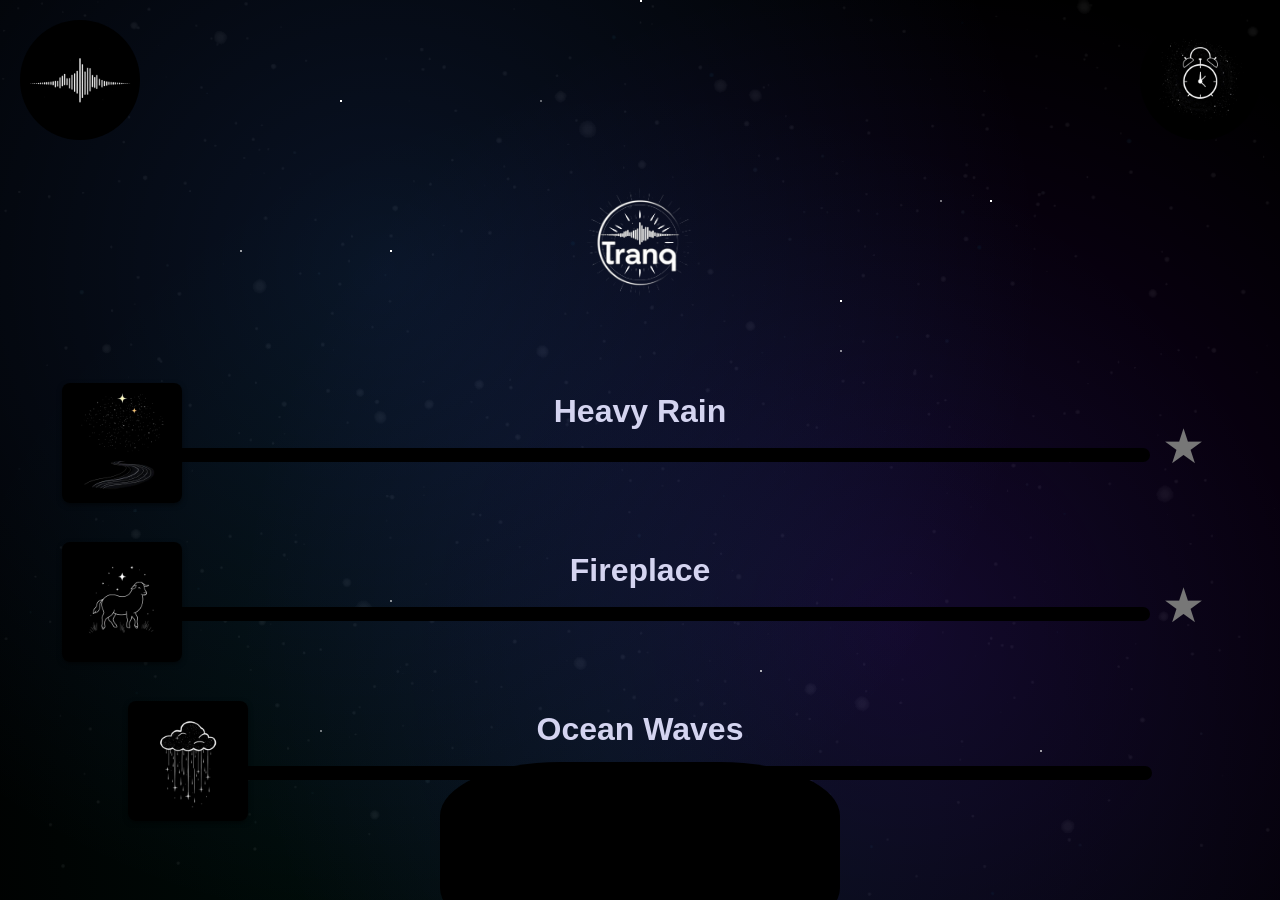
==== index.html @ 865eece3 "Add files via upload" ====
<!DOCTYPE html>
<html lang="en">
<head>
  <meta charset="UTF-8" />
  <title>Tranq</title>
  <link rel="manifest" href="manifest.json" />
  <meta name="theme-color" content="#000000"/>
  <link rel="icon" href="imgs/icon.png" type="image/png" />
  <link rel="stylesheet" href="style.css" />
  <link rel="stylesheet" href="animations.css">

      <!-- Standard Icons -->
    <link rel="icon" type="image/png" sizes="48x48" href="imgs/icon.png">
    <link rel="icon" type="image/png" sizes="72x72" href="imgs/icon.png">
    <link rel="icon" type="image/png" sizes="96x96" href="imgs/icon.png">
    <link rel="icon" type="image/png" sizes="128x128" href="imgs/icon.png">
    <link rel="icon" type="image/png" sizes="144x144" href="imgs/icon.png">
    <link rel="icon" type="image/png" sizes="152x152" href="imgs/icon.png">
    <link rel="icon" type="image/png" sizes="192x192" href="imgs/icon.png">
    <link rel="icon" type="image/png" sizes="384x384" href="imgs/icon.png">
    <link rel="icon" type="image/png" sizes="512x512" href="imgs/icon.png">

    <!-- Apple Touch Icons -->
    <link rel="apple-touch-icon" sizes="120x120" href="imgs/icon.png">
    <link rel="apple-touch-icon" sizes="152x152" href="imgs/icon.png">
    <link rel="apple-touch-icon" sizes="180x180" href="imgs/icon.png">
    <link rel="apple-touch-icon" sizes="192x192" href="imgs/icon.png">

    <!-- Windows Tiles -->
    <meta name="msapplication-TileColor" content="#000000">
    <meta name="msapplication-TileImage" content="imgs/icon.png">

<style>


</style>

</head>
<body>

<div class="stars"></div>


<a href="#" class="corner-icon left-corner" data-overlay="overlay-left">
  <img src="imgs/wave.jpg" alt="Left Icon">
</a>

<a href="#" class="corner-icon right-corner" id="show-backdrop">
  <img src="imgs/alarm.jpg" alt="Right Icon">
</a>



<!-- Overlays -->
<div id="overlay-left" class="overlay">
   <canvas id="visualizer"></canvas>
</div>
<div id="overlay-right" class="overlay">
</div>

  <div id="backdrop">
    <div id="backdrop-box">
       <div class="alarm-container">
    <input id="alarm-time" class="alarm-input" type="time" step="1">
    <button id="alarm-setBtn" class="alarm-button">Set Time</button>
    <button id="alarm-cancelBtn" class="alarm-button" disabled>Cancel</button>
    <div id="alarm-status" class="alarm-status">No Time set.</div>
  </div>
      <button id="dismiss-btn">Close</button> 
    </div>
  </div>



  <main>

  <a style="text-align: center; padding: .4rem; margin-top: 0vh; margin-bottom: -2vh;" href="index.html">
          <img class="logo" style="height: 12vh; margin-top: 6vh;" src="imgs/logo5.png" alt="">
        </a>

<div class="soundControl" id="sound1">
  <div class="soundLabel">Heavy Rain</div>
  <audio class="audioPlayer" data-index="1" src="rain.mp3" autoplay loop></audio>

  <div style="display: flex; align-items: center;">
    <div style="flex: 1;">
      <input
        type="range"
        class="volumeControl"
        data-index="1"
        min="0" max="1" step="0.01" value="0"
        style="width: 85vw; --thumb-img: url('imgs/babbling.brook.jpg');"
        aria-label="Volume control for Rain sound"
      >
    </div>
    <div style="margin-left: 14px; margin-top: -2.5rem;">
      <button class="favorite-btn">★</button>
    </div>
  </div>
</div>


    <div class="soundControl"id="sound2">
      <div class="soundLabel">Fireplace</div>

      <audio class="audioPlayer" data-index="2" src="sounds/Fireplace.mp3" autoplay loop></audio>
            <div style="display: flex; align-items: center;">
          <div style="flex: 1;">
      <input 
        type="range"
        class="volumeControl"
        data-index="2"
        min="0" max="1" step="0.01" value="0"
        style="width: 85vw; --thumb-img: url('imgs/farm.night.jpeg');"
        aria-label="Volume control for Birds sound"
      >
      </div>
      <div style="margin-left: 14px; margin-top: -2.5rem;">
      <button class="favorite-btn">★</button></div>
      </div>
    </div>

    <div class="soundControl" id="sound3">
      <div class="soundLabel">Ocean Waves</div>
      <audio class="audioPlayer" data-index="3" src="sounds/Ocean waves.mp3" autoplay loop></audio>
      <input 
        type="range"
        class="volumeControl"
        data-index="3"
        min="0" max="1" step="0.01" value="0"
        style="--thumb-img: url('imgs/heavy.rain.jpeg');"
        aria-label="Volume control for Minke Whale sound"
      >
        <button class="favorite-btn">★</button>
    </div>



    <div class="soundControl" id="sound4">
      <div class="soundLabel">Blizzard</div>
      <audio class="audioPlayer" data-index="4" src="sounds/blizzard.mp3" autoplay loop></audio>
      <input 
        type="range"
        class="volumeControl"
        data-index="4"
        min="0" max="1" step="0.01" value="0"
        style="--thumb-img: url('imgs/mountain.stream.jpeg');"
        aria-label="Volume control for Rain sound"
      >
      <button class="favorite-btn">★</button>
    </div>

    <div class="soundControl" id="sound5">
      <div class="soundLabel">Nightime</div>
      <audio class="audioPlayer" data-index="5" src="sounds/Nightime.mp3" autoplay loop></audio>
      <input 
        type="range"
        class="volumeControl"
        data-index="5"
        min="0" max="1" step="0.01" value="0"
        style="--thumb-img: url('imgs/icon.png');"
        aria-label="Volume control for Birds sound"
      >
      <button class="favorite-btn">★</button>
    </div>

    <div class="soundControl" id="sound6">
      <div class="soundLabel">Continuous Thunder</div>
      <audio class="audioPlayer" data-index="6" src="sounds/Perfect thunder storm.mp3" autoplay loop></audio>
      <input 
        type="range"
        class="volumeControl"
        data-index="6"
        min="0" max="1" step="0.01" value="0"
        style="--thumb-img: url('imgs/icon.png');"
        aria-label="Volume control for Minke Whale sound"
      >
      <button class="favorite-btn">★</button>
    </div>

        <div class="soundControl" id="sound7">
      <div class="soundLabel">Light rain and crickets</div>
      <audio class="audioPlayer" data-index="7" src="sounds/Light rain and crickets.mp3" autoplay loop></audio>
      <input 
        type="range"
        class="volumeControl"
        data-index="7"
        min="0" max="1" step="0.01" value="0"
        style="--thumb-img: url('imgs/icon.png');"
        aria-label="Volume control for Rain sound"
      >
      <button class="favorite-btn">★</button>
    </div>

    <div class="soundControl" id="sound8">
      <div class="soundLabel">Rainforest Ambience</div>
      <audio class="audioPlayer" data-index="8" src="sounds/Rainforest ambience.mp3" autoplay loop></audio>
      <input 
        type="range"
        class="volumeControl"
        data-index="8"
        min="0" max="1" step="0.01" value="0"
        style="--thumb-img: url('imgs/icon.png');"
        aria-label="Volume control for Birds sound"
      >
      <button class="favorite-btn">★</button>
    </div>

    <div class="soundControl" id="sound9">
      <div class="soundLabel">Slow Breathing</div>
      <audio class="audioPlayer" data-index="9" src="sounds/Slow breathing.mp3" autoplay loop></audio>
      <input 
        type="range"
        class="volumeControl"
        data-index="9"
        min="0" max="1" step="0.01" value="0"
        style="--thumb-img: url('imgs/icon.png');"
        aria-label="Volume control for Minke Whale sound"
      >
      <button class="favorite-btn">★</button>
    </div>

        <div class="soundControl" id="sound10">
      <div class="soundLabel">Slow Heartbeat</div>
      <audio class="audioPlayer" data-index="10" src="rain.mp3" autoplay loop></audio>
      <input 
        type="range"
        class="volumeControl"
        data-index="10"
        min="0" max="1" step="0.01" value="0"
        style="--thumb-img: url('imgs/icon.png');"
        aria-label="Volume control for Rain sound"
      >
      <button class="favorite-btn">★</button>
    </div>

    <div class="soundControl" id="sound11">
      <div class="soundLabel">Cat Purring</div>
      <audio class="audioPlayer" data-index="11" src="birds.mp3" autoplay loop></audio>
      <input 
        type="range"
        class="volumeControl"
        data-index="11"
        min="0" max="1" step="0.01" value="0"
        style="--thumb-img: url('imgs/icon.png');"
        aria-label="Volume control for Birds sound"
      >
      <button class="favorite-btn">★</button>
    </div>

    <div class="soundControl" id="sound12">
      <div class="soundLabel">Hot Summer Day in the Country</div>
      <audio class="audioPlayer" data-index="12" src="minkewhale.mp3" autoplay loop></audio>
      <input 
        type="range"
        class="volumeControl"
        data-index="12"
        min="0" max="1" step="0.01" value="0"
        style="--thumb-img: url('imgs/icon.png');"
        aria-label="Volume control for Minke Whale sound"
      >
      <button class="favorite-btn">★</button>
    </div>

        <div class="soundControl" id="sound13">
      <div class="soundLabel">Lightning(synth)</div>
      <audio class="audioPlayer" data-index="13" src="rain.mp3" autoplay loop></audio>
      <input 
        type="range"
        class="volumeControl"
        data-index="13"
        min="0" max="1" step="0.01" value="0"
        style="--thumb-img: url('imgs/icon.png');"
        aria-label="Volume control for Rain sound"
      >
      <button class="favorite-btn">★</button>
    </div>

    <div class="soundControl" id="sound14">
      <div class="soundLabel">Lunescape</div>
      <audio class="audioPlayer" data-index="14" src="birds.mp3" autoplay loop></audio>
      <input 
        type="range"
        class="volumeControl"
        data-index="14"
        min="0" max="1" step="0.01" value="0"
        style="--thumb-img: url('imgs/icon.png');"
        aria-label="Volume control for Birds sound"
      >
      <button class="favorite-btn">★</button>
    </div>

    <div class="soundControl" id="sound15">
      <div class="soundLabel">Mountain Stream (on rampage)</div>
      <audio class="audioPlayer" data-index="15" src="minkewhale.mp3" autoplay loop></audio>
      <input 
        type="range"
        class="volumeControl"
        data-index="15"
        min="0" max="1" step="0.01" value="0"
        style="--thumb-img: url('imgs/icon.png');"
        aria-label="Volume control for Minke Whale sound"
      >
      <button class="favorite-btn">★</button>
    </div>


    <!--         Rename (30 total)           -->


    
    <div class="soundControl" id="sound16">
      <div class="soundLabel">Babbling Brook</div>
      <audio class="audioPlayer" data-index="1" src="rain.mp3" autoplay loop></audio>
      <input 
        type="range"
        class="volumeControl"
        data-index="1"
        min="0" max="1" step="0.01" value="0"
        style="--thumb-img: url('imgs/heavy.rain.jpeg');"
        aria-label="Volume control for Rain sound"
      >
      <button class="favorite-btn">★</button>
    </div>

    <div class="soundControl" id="sound17">
      <div class="soundLabel">Birds in City Park</div>
      <audio class="audioPlayer" data-index="2" src="birds.mp3" autoplay loop></audio>
      <input 
        type="range"
        class="volumeControl"
        data-index="2"
        min="0" max="1" step="0.01" value="0"
        style="--thumb-img: url('imgs/icon.png');"
        aria-label="Volume control for Birds sound"
      >
      <button class="favorite-btn">★</button>
    </div>

    <div class="soundControl" id="sound18">
      <div class="soundLabel">Blackbird and Sparrow</div>
      <audio class="audioPlayer" data-index="3" src="minkewhale.mp3" autoplay loop></audio>
      <input 
        type="range"
        class="volumeControl"
        data-index="3"
        min="0" max="1" step="0.01" value="0"
        style="--thumb-img: url('imgs/icon.png');"
        aria-label="Volume control for Minke Whale sound"
      >
      <button class="favorite-btn">★</button>
    </div>



    <div class="soundControl" id="sound19">
      <div class="soundLabel">Blizzard</div>
      <audio class="audioPlayer" data-index="4" src="rain.mp3" autoplay loop></audio>
      <input 
        type="range"
        class="volumeControl"
        data-index="4"
        min="0" max="1" step="0.01" value="0"
        style="--thumb-img: url('imgs/icon.png');"
        aria-label="Volume control for Rain sound"
      >
      <button class="favorite-btn">★</button>
    </div>

    <div class="soundControl" id="sound20">
      <div class="soundLabel">Children in the Rain</div>
      <audio class="audioPlayer" data-index="5" src="birds.mp3" autoplay loop></audio>
      <input 
        type="range"
        class="volumeControl"
        data-index="5"
        min="0" max="1" step="0.01" value="0"
        style="--thumb-img: url('imgs/icon.png');"
        aria-label="Volume control for Birds sound"
      >
      <button class="favorite-btn">★</button>
    </div>

    <div class="soundControl" id="sound21">
      <div class="soundLabel">Continuous Thunder</div>
      <audio class="audioPlayer" data-index="6" src="minkewhale.mp3" autoplay loop></audio>
      <input 
        type="range"
        class="volumeControl"
        data-index="6"
        min="0" max="1" step="0.01" value="0"
        style="--thumb-img: url('imgs/icon.png');"
        aria-label="Volume control for Minke Whale sound"
      >
      <button class="favorite-btn">★</button>
    </div>

        <div class="soundControl" id="sound22">
      <div class="soundLabel">Cougar</div>
      <audio class="audioPlayer" data-index="7" src="rain.mp3" autoplay loop></audio>
      <input 
        type="range"
        class="volumeControl"
        data-index="7"
        min="0" max="1" step="0.01" value="0"
        style="--thumb-img: url('imgs/icon.png');"
        aria-label="Volume control for Rain sound"
      >
      <button class="favorite-btn">★</button>
    </div>

    <div class="soundControl" id="sound23">
      <div class="soundLabel">Cricket</div>
      <audio class="audioPlayer" data-index="8" src="birds.mp3" autoplay loop></audio>
      <input 
        type="range"
        class="volumeControl"
        data-index="8"
        min="0" max="1" step="0.01" value="0"
        style="--thumb-img: url('imgs/icon.png');"
        aria-label="Volume control for Birds sound"
      >
      <button class="favorite-btn">★</button>
    </div>

    <div class="soundControl" id="sound24">
      <div class="soundLabel">Earthquake</div>
      <audio class="audioPlayer" data-index="9" src="minkewhale.mp3" autoplay loop></audio>
      <input 
        type="range"
        class="volumeControl"
        data-index="9"
        min="0" max="1" step="0.01" value="0"
        style="--thumb-img: url('imgs/icon.png');"
        aria-label="Volume control for Minke Whale sound"
      >
      <button class="favorite-btn">★</button>
    </div>

        <div class="soundControl" id="sound25">
      <div class="soundLabel">GUlls</div>
      <audio class="audioPlayer" data-index="10" src="rain.mp3" autoplay loop></audio>
      <input 
        type="range"
        class="volumeControl"
        data-index="10"
        min="0" max="1" step="0.01" value="0"
        style="--thumb-img: url('imgs/icon.png');"
        aria-label="Volume control for Rain sound"
      >
      <button class="favorite-btn">★</button>
    </div>

    <div class="soundControl" id="sound26">
      <div class="soundLabel">Heavy Rain(into flood)</div>
      <audio class="audioPlayer" data-index="11" src="birds.mp3" autoplay loop></audio>
      <input 
        type="range"
        class="volumeControl"
        data-index="11"
        min="0" max="1" step="0.01" value="0"
        style="--thumb-img: url('imgs/icon.png');"
        aria-label="Volume control for Birds sound"
      >
      <button class="favorite-btn">★</button>
    </div>

    <div class="soundControl" id="sound27">
      <div class="soundLabel">Hot Summer Day in the Country</div>
      <audio class="audioPlayer" data-index="12" src="minkewhale.mp3" autoplay loop></audio>
      <input 
        type="range"
        class="volumeControl"
        data-index="12"
        min="0" max="1" step="0.01" value="0"
        style="--thumb-img: url('imgs/icon.png');"
        aria-label="Volume control for Minke Whale sound"
      >
      <button class="favorite-btn">★</button>
    </div>

        <div class="soundControl" id="sound28">
      <div class="soundLabel">Lightning(synth)</div>
      <audio class="audioPlayer" data-index="13" src="rain.mp3" autoplay loop></audio>
      <input 
        type="range"
        class="volumeControl"
        data-index="13"
        min="0" max="1" step="0.01" value="0"
        style="--thumb-img: url('imgs/icon.png');"
        aria-label="Volume control for Rain sound"
      >
      <button class="favorite-btn">★</button>
    </div>

    <div class="soundControl" id="sound29">
      <div class="soundLabel">Lunescape</div>
      <audio class="audioPlayer" data-index="14" src="birds.mp3" autoplay loop></audio>
      <input 
        type="range"
        class="volumeControl"
        data-index="14"
        min="0" max="1" step="0.01" value="0"
        style="--thumb-img: url('imgs/icon.png');"
        aria-label="Volume control for Birds sound"
      >
      <button class="favorite-btn">★</button>
    </div>

    <div class="soundControl" id="sound30">
      <div class="soundLabel">Mountain Stream (on rampage)</div>
      <audio class="audioPlayer" data-index="15" src="minkewhale.mp3" autoplay loop></audio>
      <input 
        type="range"
        class="volumeControl"
        data-index="15"
        min="0" max="1" step="0.01" value="0"
        style="--thumb-img: url('imgs/icon.png');"
        aria-label="Volume control for Minke Whale sound"
      >
      <button class="favorite-btn">★</button>
    </div>


  </main>

    <!--
   <div style="border: none;">
      <img style=" height: 70vh; position: fixed; z-index:4; width: 100vw; top: 30%; opacity: 100%;" src="imgs/bg.png" alt="">
    </div> 
    -->

  <footer> 
</footer>


<div class="circle" id="circle">


<div style=" width: 100%; margin-top: 20vh; height: 100%;">
<!--
            <iframe style="padding: 0; margin: 0; width: 100vw; height: 100%;" src="profile.html" frameborder="0"></iframe>
            -->
  <div class="profile-card">
  <a href="pricing.html">
    <img src="imgs/users.png" alt="Profile Picture" class="profile-img">
  </a>
    <div class="name">John Doe</div>
    <div class="job-title">Frontend Developer</div>
    <div style="font-size: 3rem;" class="bio">
      Passionate about creating interactive applications and experiences on the web. Loves coffee and clean code.
 
  </div>

</div>

</div>

<script src="scripts.js"></script>

</body>
</html>
---- style.css ----
html {
    background-image: url();
    background-position: center;
    background-repeat: no-repeat; 
    background-size: cover;
    background-color: #000000;
  }


* {
      box-sizing: border-box;
    }

    body {
      margin: 0;
      font-family: 'Segoe UI', Tahoma, sans-serif;
      background: #0000008e;
      color: #eee;
      background-image: url('imgs/b.png');
      background-repeat: no-repeat;
      background-position: center calc(100% + 1040px); /* tweak px/rem */
      background-size: cover;
      display: flex;
      flex-direction: column;
      height: 100vh;
      overflow: hidden;
    }

      .corner-icon {
  position: fixed
  top: 20px;
  z-index: 1000;
  width: 120px;
  height: 120px;
  cursor: pointer;

  opacity: 0;
  transform: scale(0.6) translateY(-20px);
  animation: popIn 0.8s ease-out forwards;
  animation-delay: 1.5s; /* ⏳ wait before appearing */
}

.corner-icon img {
  width: 100%;
  height: 100%;
  object-fit: contain;
  border-radius: 50%;
  transition: transform 0.2s ease;
}

.corner-icon:hover img {
  transform: scale(1.1);
}

.left-corner {
  left: 20px;
}

.right-corner {
  right: 20px;
}


  .corner-icon {
  position: fixed;
  top: 20px;
  z-index: 1000;
  width: 120px;
  height: 120px;
  cursor: pointer;
}
.corner-icon img {
  width: 100%;
  height: 100%;
  object-fit: contain;
  border-radius: 50%;
  transition: transform 0.2s ease;
}
.corner-icon:hover img {
  transform: scale(1.1);
}
.left-corner { left: 20px; }
.right-corner { right: 20px; }

/* Overlay styles */
.overlay {
  position: fixed;
  top: 0; left: 0;
  width: 100vw; height: 100vh;
  background: rgba(0,0,0,0.85);
  display: none;
  z-index: 2000;
  cursor: pointer;
}
.overlay.active {
  display: block;
  animation: fadeIn 0.4s ease;
}

@keyframes fadeIn {
  from { opacity: 0; }
  to   { opacity: 1; }
}



#backdrop {
      position: fixed;
      inset: 0; /* shorthand for top/right/bottom/left: 0 */
      width: 100vw;
      height: 100vh;
      background: rgba(0,0,0,0.8);
      color: white;
      display: none; /* hidden by default */
      justify-content: center;
      align-items: center;
      z-index: 1000;
    }

    #backdrop-box {
      background: #22222200;
      padding: 20px;
      border-radius: 8px;
      text-align: center;
      max-width: 400px;
    }

    #dismiss-btn {
      margin-top: 20px;
      padding: 10px 20px;
      background: rgb(14, 14, 14);
      border: none;
      color: white;
      font-size: 3rem;
      padding: 30px 50px;
      border-radius: 5px;
      cursor: pointer;
    }


        .alarm-container {
      font-family: sans-serif;
      display: flex;
      flex-direction: column;
      align-items: center;
      justify-content: center;
      height: 40vh;
      margin: 0;
      color: #eee;
      background-color: #00000000;
      text-align: center;
    }
    .alarm-input,
    .alarm-button {
      padding: 20px 30px;
      margin: 10px;
      font-size: 2rem;
      border: none;
      border-radius: 8px;
    }
    .alarm-input {
      background-color: #00000000;
      color: #eee;
    }
    .alarm-button {
      cursor: pointer;
    }
    .alarm-status {
      margin-top: 20px;
      font-size: 2rem;
    }



.close-btn {
  position: absolute;
  top: 75vh;
  left: 50%;
  transform: translateX(-50%);  /* centers the bar horizontally */
  
  background: #f44336;          /* red bar */
  color: white;
  border: none;
  border-radius: 8px;
  padding: 1rem 3rem;
  font-size: 1.2rem;
  font-weight: bold;
  cursor: pointer;
  text-align: center;

  box-shadow: 0 4px 8px rgba(0,0,0,0.2);
  transition: background 0.2s ease, transform 0.2s ease;
}

.close-btn:hover {
  background: #d32f2f;          /* darker red */
  transform: translateX(-50%) scale(1.05); /* subtle grow on hover */
}
.close-btn {
  position: absolute;
  top: 75vh;
  left: 50%;
  transform: translateX(-50%);  /* centers the bar horizontally */
  
  background: #f44336;          /* red bar */
  color: white;
  border: none;
  border-radius: 8px;
  padding: 1rem 3rem;
  font-size: 1.2rem;
  font-weight: bold;
  cursor: pointer;
  text-align: center;

  box-shadow: 0 4px 8px rgba(0,0,0,0.2);
  transition: background 0.2s ease, transform 0.2s ease;
}

.close-btn:hover {
  background: #d32f2f;          /* darker red */
  transform: translateX(-50%) scale(1.05); /* subtle grow on hover */
}

    .header {
        font-size: 4rem;
        background-color: #00000000;
    }

    header, footer {
      background: #000000;
      color: #363636;
      text-align: center;
      padding: 0rem;
      font-weight: 600;
      font-size: 1.2rem;
      z-index: 0;
    }

    footer {
      font-size: 0.9rem;
      color: #6c6c7d;
    }


    .circle {
      position: fixed;
      bottom: -42px;
      left: 50%;
      transform: translateX(-50%);
      width: 400px;
      height: 180px;
      background-color: #000000;
      border-radius: 30%;
      transition: all 0.4s ease;
      z-index: 10;
      cursor: pointer;
    }

    .circle.expanded {
      width: 100%;
      height: 100%;
      border-radius: 20px 20px 0 0;
      bottom: 0;
      left: 0;
      text-align: center;
      transform: none;
    }

 .profile-img {
      width: 220px;
      height: 220px;
      border-radius: 50%;
      object-fit: cover;
      border: 4px solid #474747;
      margin-bottom: 20px;
    }

     #visualizer {
    position: absolute;
    filter: grayscale(100%);
    top: 30%;
    z-index: 9999;
    left: 50%;
    width: 100%;   /* adjust size */
    height: 700px;
    transform: translate(-50%, -50%);
    pointer-events: none;   /* optional: don’t block clicks */
  }

    

    main {
      flex: 1;
      overflow-y: auto;
      padding: 8rem;
      display: flex;
      flex-direction: column;
      gap: 2rem;
      width: 100%;
      margin: 0;
      margin-bottom: 8vh;
 
    }

    .soundControl {
      display: flex;
      flex-direction: column;
      align-items: center;
      width: 100%;
      margin-bottom: -2vh;
      z-index: 9;
    }

    .soundLabel {
      font-size: 2rem;
      font-weight: bold;
      margin: 8vh;
      color: #d4d4f0;
      margin-bottom: 1rem;
    }

    

    .volumeControl {
      -webkit-appearance: none;
      width: 100%;
      height: 14px;
      background: #000000;
      border-radius: 10px;
      cursor: pointer;
      outline: none;
    }

    .volumeControl:hover {
      background: #ebebeb;
            box-shadow: 0 2px 5px rgba(0, 0, 0, 0);

    }

    .volumeControl::-webkit-slider-thumb {
      -webkit-appearance: none;
      width: clamp(80px, 20vw, 120px);
      height: clamp(80px, 20vw, 120px);
      background: var(--thumb-img) no-repeat center center;
      background-size: contain;
      z-index: 5000;
      border: none;
      border-radius: 8px;
      margin-top: calc(-1 * (clamp(40px, 10vw, 60px) / 2) + 7px);
      cursor: pointer;
      box-shadow: 0 2px 5px rgba(0, 0, 0, 0.5);
      transition: transform 0.15s ease;
    }

    .volumeControl::-webkit-slider-thumb:hover {
      transform: scale(1.15);
            box-shadow: 0 0px 5px rgba(0, 0, 0, 0);

    }

    .volumeControl::-moz-range-thumb {
      width: clamp(80px, 20vw, 120px);
      height: clamp(80px, 20vw, 120px);
      background: var(--thumb-img) no-repeat center center;
      background-size: contain;
      border: none;
      border-radius: 50%;
      z-index: 5000;
      cursor: pointer;
      box-shadow: 0 2px 5px rgba(0, 0, 0, 0.5);
      transition: transform 0.15s ease;
    }

    .volumeControl::-moz-range-thumb:hover {
      transform: scale(1.15);
            box-shadow: 0 2px 5px rgba(0, 0, 0, 0);

    }


     .soundControl {
  position: relative;
}

/* Star button */
.favorite-btn {
  position: relative;
  top: 10px;
  right: 10px;
  font-size: 3rem;
  background: none;
  border: none;
  cursor: pointer;
  color: #777; /* default gray */
  transition: color 0.3s ease, transform 0.2s ease;
}

.favorite-btn:hover {
  transform: scale(1.2);
}

.favorite-btn.favorited {
  color: gold;
  text-shadow: 0 0 6px rgba(255, 215, 0, 0.7);
}


    /* Scrollbar (optional) */
    main::-webkit-scrollbar {
      width: 8px;
    }
    main::-webkit-scrollbar-thumb {
      background-color: #ffffff;
      border-radius: 4px;
    }
    main::-webkit-scrollbar-track {
      background: #1e1e2f;
    }
---- animations.css ----
html {
  height: 100%;
  background: url("imgs/stars.png") repeat;
  background-size: cover;
  background-color: #000;
  z-index: 0;
  animation: starScroll 120s linear infinite; /* drifting stars */
  overflow: hidden;
  position: relative;
}

/* floating ambience haze */
html::before {
  content: "";
  position: fixed;
  inset: 0;
  background: radial-gradient(circle at 30% 30%, rgba(64, 128, 255, 0.15), transparent 60%),
              radial-gradient(circle at 70% 70%, rgba(128, 0, 255, 0.15), transparent 60%),
              radial-gradient(circle at 50% 90%, rgba(0, 200, 150, 0.1), transparent 70%);
  animation: ambience 40s ease-in-out infinite alternate;
  z-index: 0;
  pointer-events: none;
}

/* scattered twinkling stars */
html::after {
  content: "";
  position: fixed;
  top: 50%;
  left: 50%;
  width: 2px;
  height: 2px;
  background: white;
  border-radius: 50%;
  box-shadow: 
    -400px -200px rgba(255,255,255,0.8),
     300px -250px rgba(255,255,255,0.6),
    -250px  150px rgba(255,255,255,0.7),
     120px  220px rgba(255,255,255,0.9),
    -100px -350px rgba(255,255,255,0.5),
     400px  300px rgba(255,255,255,0.8),
    -320px  280px rgba(255,255,255,0.6),
     200px -100px rgba(255,255,255,0.7);
  animation: twinkle 6s ease-in-out infinite alternate;
  z-index: 1;
  pointer-events: none;
}

@keyframes starScroll {
  from { background-position: 0 0; }
  to   { background-position: -8000px 4000px; }
}

@keyframes ambience {
  0%   { transform: scale(1) translate(0,0); filter: hue-rotate(0deg); }
  50%  { transform: scale(1.2) translate(10px, -20px); filter: hue-rotate(40deg); }
  100% { transform: scale(1) translate(-10px, 20px); filter: hue-rotate(-20deg); }
}

@keyframes twinkle {
  0%   { opacity: 0.4; transform: scale(1); }
  50%  { opacity: 1;   transform: scale(1.3); }
  100% { opacity: 0.6; transform: scale(1); }
}



/* --- Logo: slow dreamy rise */
.logo {
  opacity: 0;
  transform: translateY(40px);
  animation: slideUp 2.4s ease-in-out forwards;
}

@keyframes slideUp {
  0% {
    opacity: 0;
    transform: translateY(40px);
    filter: blur(8px);
  }
  60% {
    opacity: 0.6;
    transform: translateY(12px);
    filter: blur(3px);
  }
  100% {
    opacity: 1;
    transform: translateY(0);
    filter: blur(0);
  }
}

/* --- Sound Control: gentle fade from above */
.soundControl {
  opacity: 0;
  transform: translateY(-40px);
  animation: fadeDown 2.8s ease-in-out forwards;
  animation-delay: 1s; /* staggered, arrives later */
}

@keyframes fadeDown {
  0% {
    opacity: 0;
    transform: translateY(-40px);
    filter: blur(8px);
  }
  60% {
    opacity: 0.6;
    transform: translateY(-12px);
    filter: blur(3px);
  }
  100% {
    opacity: 1;
    transform: translateY(0);
    filter: blur(0);
  }
}


.circle {
  position: fixed;
  bottom: -42px;
  left: 50%;
  transform: translateX(-50%);
  width: 400px;
  height: 180px;
  background-color: #000000;
  border-radius: 30%;
  transition: all 0.4s ease;
  z-index: 10;
  cursor: pointer;
}

/* Expanded state */
.circle.expanded {
  width: 100%;
  height: 100%;
  border-radius: 20px 20px 0 0;
  bottom: 0;
  left: 0;
  text-align: center;
  transform: none;
}

/* Glow effect */
.circle.glow {
  animation: glowPulse 3s ease-out 2s; /* duration 1s, delay 2s */
}

@keyframes glowPulse {
  0% {
    box-shadow: 0 0 0px rgba(0, 200, 255, 0);
  }
  40% {
    box-shadow: 0 0 30px rgba(255, 255, 255, 0.8);
  }
  100% {
    box-shadow: 0 0 0px rgba(0, 200, 255, 0);
  }
}


@keyframes popIn {
  0% {
    opacity: 0;
    transform: scale(0.6) translateY(-20px);
    filter: blur(6px);
  }
  60% {
    opacity: 1;
    transform: scale(1.05) translateY(0);
    filter: blur(2px);
  }
  100% {
    opacity: 1;
    transform: scale(1);
    filter: blur(0);
  }
}



.stars {
  width: 2px;
  height: 2px;
  background: white;
  position: absolute;
  top: 0;
  left: 50%;
  box-shadow: 
    -100px -200px white,
    200px 300px white,
    -300px 100px white,
    400px -100px white,
    -250px 250px white,
    150px -350px white,
    -400px -150px white,
    350px 200px white;
  animation: twinkle 2s infinite alternate;
}

@keyframes twinkle {
  from { opacity: 0.2; }
  to   { opacity: 1; }
}
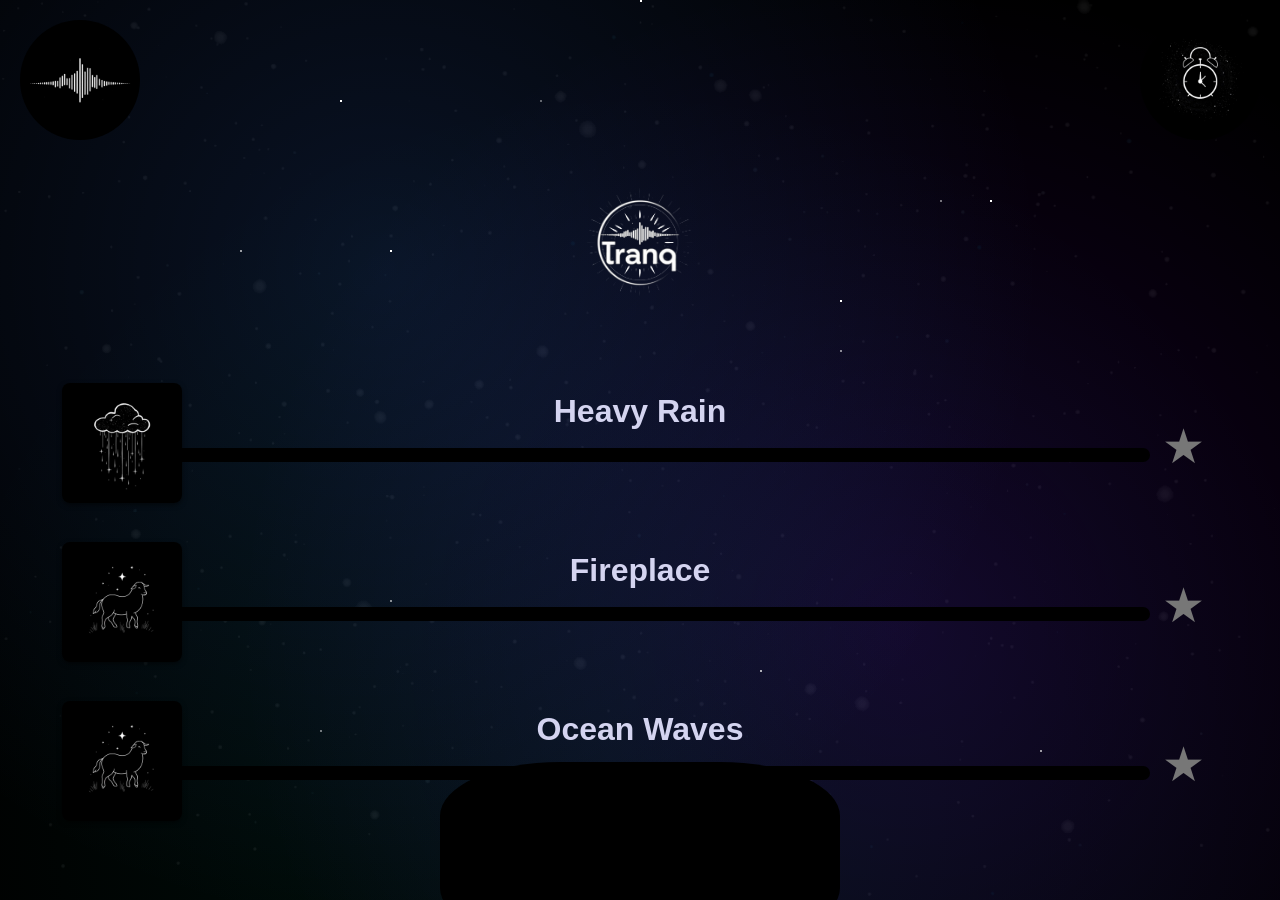
==== commit 4d8ab1ab: "Update index.html" ====
--- a/index.html
+++ b/index.html
@@ -89,7 +89,7 @@
         class="volumeControl"
         data-index="1"
         min="0" max="1" step="0.01" value="0"
-        style="width: 85vw; --thumb-img: url('imgs/babbling.brook.jpg');"
+        style="width: 85vw; --thumb-img: url('imgs/heavy.rain.jpeg');"
         aria-label="Volume control for Rain sound"
       >
     </div>
@@ -123,15 +123,21 @@
     <div class="soundControl" id="sound3">
       <div class="soundLabel">Ocean Waves</div>
       <audio class="audioPlayer" data-index="3" src="sounds/Ocean waves.mp3" autoplay loop></audio>
+       <div style="display: flex; align-items: center;">
+          <div style="flex: 1;">
       <input 
         type="range"
         class="volumeControl"
         data-index="3"
         min="0" max="1" step="0.01" value="0"
-        style="--thumb-img: url('imgs/heavy.rain.jpeg');"
+        style="width: 85vw; --thumb-img: url('imgs/farm.night.jpeg');"
         aria-label="Volume control for Minke Whale sound"
       >
-        <button class="favorite-btn">★</button>
+      </div>
+  <div style="margin-left: 14px; margin-top: -2.5rem;">
+      <button class="favorite-btn">★</button></div>
+      </div></div>
+        </div>
     </div>
 
 
@@ -139,169 +145,217 @@
     <div class="soundControl" id="sound4">
       <div class="soundLabel">Blizzard</div>
       <audio class="audioPlayer" data-index="4" src="sounds/blizzard.mp3" autoplay loop></audio>
+      <div style="display: flex; align-items: center;">
+          <div style="flex: 1;">
       <input 
         type="range"
         class="volumeControl"
         data-index="4"
         min="0" max="1" step="0.01" value="0"
-        style="--thumb-img: url('imgs/mountain.stream.jpeg');"
-        aria-label="Volume control for Rain sound"
-      >
-      <button class="favorite-btn">★</button>
+        style="width: 85vw; --thumb-img: url('imgs/mountain.stream.jpeg');"
+        aria-label="Volume control for Rain sound"
+      ></div>
+<div style="margin-left: 14px; margin-top: -2.5rem;">
+      <button class="favorite-btn">★</button></div>
+      </div>
     </div>
 
     <div class="soundControl" id="sound5">
       <div class="soundLabel">Nightime</div>
       <audio class="audioPlayer" data-index="5" src="sounds/Nightime.mp3" autoplay loop></audio>
+      <div style="display: flex; align-items: center;">
+          <div style="flex: 1;">
       <input 
         type="range"
         class="volumeControl"
         data-index="5"
         min="0" max="1" step="0.01" value="0"
-        style="--thumb-img: url('imgs/icon.png');"
-        aria-label="Volume control for Birds sound"
-      >
-      <button class="favorite-btn">★</button>
+        style="width: 85vw; --thumb-img: url('imgs/icon.png');"
+        aria-label="Volume control for Birds sound"
+      ></div>
+<div style="margin-left: 14px; margin-top: -2.5rem;">
+      <button class="favorite-btn">★</button></div>
+      </div>
     </div>
 
     <div class="soundControl" id="sound6">
       <div class="soundLabel">Continuous Thunder</div>
       <audio class="audioPlayer" data-index="6" src="sounds/Perfect thunder storm.mp3" autoplay loop></audio>
+      <div style="display: flex; align-items: center;">
+          <div style="flex: 1;">
       <input 
         type="range"
         class="volumeControl"
         data-index="6"
         min="0" max="1" step="0.01" value="0"
-        style="--thumb-img: url('imgs/icon.png');"
-        aria-label="Volume control for Minke Whale sound"
-      >
-      <button class="favorite-btn">★</button>
+        style="width: 85vw; --thumb-img: url('imgs/icon.png');"
+        aria-label="Volume control for Minke Whale sound"
+      ></div>
+<div style="margin-left: 14px; margin-top: -2.5rem;">
+      <button class="favorite-btn">★</button></div>
+      </div>
     </div>
 
         <div class="soundControl" id="sound7">
       <div class="soundLabel">Light rain and crickets</div>
       <audio class="audioPlayer" data-index="7" src="sounds/Light rain and crickets.mp3" autoplay loop></audio>
+      <div style="display: flex; align-items: center;">
+          <div style="flex: 1;">
       <input 
         type="range"
         class="volumeControl"
         data-index="7"
         min="0" max="1" step="0.01" value="0"
-        style="--thumb-img: url('imgs/icon.png');"
-        aria-label="Volume control for Rain sound"
-      >
-      <button class="favorite-btn">★</button>
+        style="width: 85vw; --thumb-img: url('imgs/icon.png');"
+        aria-label="Volume control for Rain sound"
+      ></div>
+<div style="margin-left: 14px; margin-top: -2.5rem;">
+      <button class="favorite-btn">★</button></div>
+      </div>
     </div>
 
     <div class="soundControl" id="sound8">
       <div class="soundLabel">Rainforest Ambience</div>
       <audio class="audioPlayer" data-index="8" src="sounds/Rainforest ambience.mp3" autoplay loop></audio>
+      <div style="display: flex; align-items: center;">
+          <div style="flex: 1;">
       <input 
         type="range"
         class="volumeControl"
         data-index="8"
         min="0" max="1" step="0.01" value="0"
-        style="--thumb-img: url('imgs/icon.png');"
-        aria-label="Volume control for Birds sound"
-      >
-      <button class="favorite-btn">★</button>
+        style="width: 85vw; --thumb-img: url('imgs/icon.png');"
+        aria-label="Volume control for Birds sound"
+      ></div>
+<div style="margin-left: 14px; margin-top: -2.5rem;">
+      <button class="favorite-btn">★</button></div>
+      </div>
     </div>
 
     <div class="soundControl" id="sound9">
       <div class="soundLabel">Slow Breathing</div>
       <audio class="audioPlayer" data-index="9" src="sounds/Slow breathing.mp3" autoplay loop></audio>
+      <div style="display: flex; align-items: center;">
+          <div style="flex: 1;">
       <input 
         type="range"
         class="volumeControl"
         data-index="9"
         min="0" max="1" step="0.01" value="0"
-        style="--thumb-img: url('imgs/icon.png');"
-        aria-label="Volume control for Minke Whale sound"
-      >
-      <button class="favorite-btn">★</button>
+        style="width: 85vw; --thumb-img: url('imgs/icon.png');"
+        aria-label="Volume control for Minke Whale sound"
+      ></div>
+<div style="margin-left: 14px; margin-top: -2.5rem;">
+      <button class="favorite-btn">★</button></div>
+      </div>
     </div>
 
         <div class="soundControl" id="sound10">
       <div class="soundLabel">Slow Heartbeat</div>
       <audio class="audioPlayer" data-index="10" src="rain.mp3" autoplay loop></audio>
+      <div style="display: flex; align-items: center;">
+          <div style="flex: 1;">
       <input 
         type="range"
         class="volumeControl"
         data-index="10"
         min="0" max="1" step="0.01" value="0"
-        style="--thumb-img: url('imgs/icon.png');"
-        aria-label="Volume control for Rain sound"
-      >
-      <button class="favorite-btn">★</button>
+        style="width: 85vw; --thumb-img: url('imgs/icon.png');"
+        aria-label="Volume control for Rain sound"
+      ></div>
+<div style="margin-left: 14px; margin-top: -2.5rem;">
+      <button class="favorite-btn">★</button></div>
+      </div>
     </div>
 
     <div class="soundControl" id="sound11">
       <div class="soundLabel">Cat Purring</div>
       <audio class="audioPlayer" data-index="11" src="birds.mp3" autoplay loop></audio>
+      <div style="display: flex; align-items: center;">
+          <div style="flex: 1;">
       <input 
         type="range"
         class="volumeControl"
         data-index="11"
         min="0" max="1" step="0.01" value="0"
-        style="--thumb-img: url('imgs/icon.png');"
-        aria-label="Volume control for Birds sound"
-      >
-      <button class="favorite-btn">★</button>
+        style="width: 85vw; --thumb-img: url('imgs/icon.png');"
+        aria-label="Volume control for Birds sound"
+      ></div>
+<div style="margin-left: 14px; margin-top: -2.5rem;">
+      <button class="favorite-btn">★</button></div>
+      </div>
     </div>
 
     <div class="soundControl" id="sound12">
-      <div class="soundLabel">Hot Summer Day in the Country</div>
+      <div class="soundLabel">Hot Summer Day </div>
       <audio class="audioPlayer" data-index="12" src="minkewhale.mp3" autoplay loop></audio>
+      <div style="display: flex; align-items: center;">
+          <div style="flex: 1;">
       <input 
         type="range"
         class="volumeControl"
         data-index="12"
         min="0" max="1" step="0.01" value="0"
-        style="--thumb-img: url('imgs/icon.png');"
-        aria-label="Volume control for Minke Whale sound"
-      >
-      <button class="favorite-btn">★</button>
+        style="width: 85vw; --thumb-img: url('imgs/icon.png');"
+        aria-label="Volume control for Minke Whale sound"
+      ></div>
+<div style="margin-left: 14px; margin-top: -2.5rem;">
+      <button class="favorite-btn">★</button></div>
+      </div>
     </div>
 
         <div class="soundControl" id="sound13">
       <div class="soundLabel">Lightning(synth)</div>
       <audio class="audioPlayer" data-index="13" src="rain.mp3" autoplay loop></audio>
+      <div style="display: flex; align-items: center;">
+          <div style="flex: 1;">
       <input 
         type="range"
         class="volumeControl"
         data-index="13"
         min="0" max="1" step="0.01" value="0"
-        style="--thumb-img: url('imgs/icon.png');"
-        aria-label="Volume control for Rain sound"
-      >
-      <button class="favorite-btn">★</button>
+        style="width: 85vw; --thumb-img: url('imgs/icon.png');"
+        aria-label="Volume control for Rain sound"
+      ></div>
+<div style="margin-left: 14px; margin-top: -2.5rem;">
+      <button class="favorite-btn">★</button></div>
+      </div>
     </div>
 
     <div class="soundControl" id="sound14">
       <div class="soundLabel">Lunescape</div>
       <audio class="audioPlayer" data-index="14" src="birds.mp3" autoplay loop></audio>
+      <div style="display: flex; align-items: center;">
+          <div style="flex: 1;">
       <input 
         type="range"
         class="volumeControl"
         data-index="14"
         min="0" max="1" step="0.01" value="0"
-        style="--thumb-img: url('imgs/icon.png');"
-        aria-label="Volume control for Birds sound"
-      >
-      <button class="favorite-btn">★</button>
+        style="width: 85vw; --thumb-img: url('imgs/icon.png');"
+        aria-label="Volume control for Birds sound"
+      ></div>
+<div style="margin-left: 14px; margin-top: -2.5rem;">
+      <button class="favorite-btn">★</button></div>
+      </div>
     </div>
 
     <div class="soundControl" id="sound15">
-      <div class="soundLabel">Mountain Stream (on rampage)</div>
+      <div class="soundLabel">Mountain Stream</div>
       <audio class="audioPlayer" data-index="15" src="minkewhale.mp3" autoplay loop></audio>
+      <div style="display: flex; align-items: center;">
+          <div style="flex: 1;">
       <input 
         type="range"
         class="volumeControl"
         data-index="15"
         min="0" max="1" step="0.01" value="0"
-        style="--thumb-img: url('imgs/icon.png');"
-        aria-label="Volume control for Minke Whale sound"
-      >
-      <button class="favorite-btn">★</button>
+        style="width: 85vw; --thumb-img: url('imgs/icon.png');"
+        aria-label="Volume control for Minke Whale sound"
+      ></div>
+<div style="margin-left: 14px; margin-top: -2.5rem;">
+      <button class="favorite-btn">★</button></div>
+      </div>
     </div>
 
 
@@ -310,215 +364,275 @@
 
     
     <div class="soundControl" id="sound16">
-      <div class="soundLabel">Babbling Brook</div>
+      <div class="soundLabel">Classical Music</div>
+      <div style="display: flex; align-items: center;">
+          <div style="flex: 1;">
       <audio class="audioPlayer" data-index="1" src="rain.mp3" autoplay loop></audio>
       <input 
         type="range"
         class="volumeControl"
         data-index="1"
         min="0" max="1" step="0.01" value="0"
-        style="--thumb-img: url('imgs/heavy.rain.jpeg');"
-        aria-label="Volume control for Rain sound"
-      >
-      <button class="favorite-btn">★</button>
+        style="width: 85vw; --thumb-img: url('imgs/heavy.rain.jpeg');"
+        aria-label="Volume control for Rain sound"
+      ></div>
+<div style="margin-left: 14px; margin-top: -2.5rem;">
+      <button class="favorite-btn">★</button></div>
+      </div>
     </div>
 
     <div class="soundControl" id="sound17">
-      <div class="soundLabel">Birds in City Park</div>
+      <div class="soundLabel">Binaural Beats🎧</div>
       <audio class="audioPlayer" data-index="2" src="birds.mp3" autoplay loop></audio>
+      <div style="display: flex; align-items: center;">
+          <div style="flex: 1;">
       <input 
         type="range"
         class="volumeControl"
         data-index="2"
         min="0" max="1" step="0.01" value="0"
-        style="--thumb-img: url('imgs/icon.png');"
-        aria-label="Volume control for Birds sound"
-      >
-      <button class="favorite-btn">★</button>
+        style="width: 85vw; --thumb-img: url('imgs/icon.png');"
+        aria-label="Volume control for Birds sound"
+      ></div>
+<div style="margin-left: 14px; margin-top: -2.5rem;">
+      <button class="favorite-btn">★</button></div>
+      </div>
     </div>
 
     <div class="soundControl" id="sound18">
-      <div class="soundLabel">Blackbird and Sparrow</div>
+      <div class="soundLabel">Lofi Beats</div>
       <audio class="audioPlayer" data-index="3" src="minkewhale.mp3" autoplay loop></audio>
+      <div style="display: flex; align-items: center;">
+          <div style="flex: 1;">
       <input 
         type="range"
         class="volumeControl"
         data-index="3"
         min="0" max="1" step="0.01" value="0"
-        style="--thumb-img: url('imgs/icon.png');"
-        aria-label="Volume control for Minke Whale sound"
-      >
-      <button class="favorite-btn">★</button>
+        style="width: 85vw; --thumb-img: url('imgs/icon.png');"
+        aria-label="Volume control for Minke Whale sound"
+      ></div>
+<div style="margin-left: 14px; margin-top: -2.5rem;">
+      <button class="favorite-btn">★</button></div>
+      </div>
     </div>
 
 
 
     <div class="soundControl" id="sound19">
-      <div class="soundLabel">Blizzard</div>
+      <div class="soundLabel">528hz</div>
       <audio class="audioPlayer" data-index="4" src="rain.mp3" autoplay loop></audio>
+      <div style="display: flex; align-items: center;">
+          <div style="flex: 1;">
       <input 
         type="range"
         class="volumeControl"
         data-index="4"
         min="0" max="1" step="0.01" value="0"
-        style="--thumb-img: url('imgs/icon.png');"
-        aria-label="Volume control for Rain sound"
-      >
-      <button class="favorite-btn">★</button>
+        style="width: 85vw; --thumb-img: url('imgs/icon.png');"
+        aria-label="Volume control for Rain sound"
+      ></div>
+<div style="margin-left: 14px; margin-top: -2.5rem;">
+      <button class="favorite-btn">★</button></div>
+      </div>
     </div>
 
     <div class="soundControl" id="sound20">
-      <div class="soundLabel">Children in the Rain</div>
+      <div class="soundLabel">60hz</div>
       <audio class="audioPlayer" data-index="5" src="birds.mp3" autoplay loop></audio>
+      <div style="display: flex; align-items: center;">
+          <div style="flex: 1;">
       <input 
         type="range"
         class="volumeControl"
         data-index="5"
         min="0" max="1" step="0.01" value="0"
-        style="--thumb-img: url('imgs/icon.png');"
-        aria-label="Volume control for Birds sound"
-      >
-      <button class="favorite-btn">★</button>
+        style="width: 85vw; --thumb-img: url('imgs/icon.png');"
+        aria-label="Volume control for Birds sound"
+      ></div>
+<div style="margin-left: 14px; margin-top: -2.5rem;">
+      <button class="favorite-btn">★</button></div>
+      </div>
     </div>
 
     <div class="soundControl" id="sound21">
-      <div class="soundLabel">Continuous Thunder</div>
+      <div class="soundLabel">Delta State 🎧</div>
       <audio class="audioPlayer" data-index="6" src="minkewhale.mp3" autoplay loop></audio>
+      <div style="display: flex; align-items: center;">
+          <div style="flex: 1;">
       <input 
         type="range"
         class="volumeControl"
         data-index="6"
         min="0" max="1" step="0.01" value="0"
-        style="--thumb-img: url('imgs/icon.png');"
-        aria-label="Volume control for Minke Whale sound"
-      >
-      <button class="favorite-btn">★</button>
+        style="width: 85vw; --thumb-img: url('imgs/icon.png');"
+        aria-label="Volume control for Minke Whale sound"
+      ></div>
+<div style="margin-left: 14px; margin-top: -2.5rem;">
+      <button class="favorite-btn">★</button></div>
+      </div>
     </div>
 
         <div class="soundControl" id="sound22">
-      <div class="soundLabel">Cougar</div>
+      <div class="soundLabel">Alpha State 🎧</div>
       <audio class="audioPlayer" data-index="7" src="rain.mp3" autoplay loop></audio>
+      <div style="display: flex; align-items: center;">
+          <div style="flex: 1;">
       <input 
         type="range"
         class="volumeControl"
         data-index="7"
         min="0" max="1" step="0.01" value="0"
-        style="--thumb-img: url('imgs/icon.png');"
-        aria-label="Volume control for Rain sound"
-      >
-      <button class="favorite-btn">★</button>
+        style="width: 85vw; --thumb-img: url('imgs/icon.png');"
+        aria-label="Volume control for Rain sound"
+      ></div>
+<div style="margin-left: 14px; margin-top: -2.5rem;">
+      <button class="favorite-btn">★</button></div>
+      </div>
     </div>
 
     <div class="soundControl" id="sound23">
-      <div class="soundLabel">Cricket</div>
+      <div class="soundLabel">Theta State 🎧</div>
       <audio class="audioPlayer" data-index="8" src="birds.mp3" autoplay loop></audio>
+      <div style="display: flex; align-items: center;">
+          <div style="flex: 1;">
       <input 
         type="range"
         class="volumeControl"
         data-index="8"
         min="0" max="1" step="0.01" value="0"
-        style="--thumb-img: url('imgs/icon.png');"
-        aria-label="Volume control for Birds sound"
-      >
-      <button class="favorite-btn">★</button>
+        style="width: 85vw; --thumb-img: url('imgs/icon.png');"
+        aria-label="Volume control for Birds sound"
+      ></div>
+<div style="margin-left: 14px; margin-top: -2.5rem;">
+      <button class="favorite-btn">★</button></div>
+      </div>
     </div>
 
     <div class="soundControl" id="sound24">
       <div class="soundLabel">Earthquake</div>
       <audio class="audioPlayer" data-index="9" src="minkewhale.mp3" autoplay loop></audio>
+      <div style="display: flex; align-items: center;">
+          <div style="flex: 1;">
       <input 
         type="range"
         class="volumeControl"
         data-index="9"
         min="0" max="1" step="0.01" value="0"
-        style="--thumb-img: url('imgs/icon.png');"
-        aria-label="Volume control for Minke Whale sound"
-      >
-      <button class="favorite-btn">★</button>
+        style="width: 85vw; --thumb-img: url('imgs/icon.png');"
+        aria-label="Volume control for Minke Whale sound"
+      ></div>
+<div style="margin-left: 14px; margin-top: -2.5rem;">
+      <button class="favorite-btn">★</button></div>
+      </div>
     </div>
 
         <div class="soundControl" id="sound25">
       <div class="soundLabel">GUlls</div>
       <audio class="audioPlayer" data-index="10" src="rain.mp3" autoplay loop></audio>
+      <div style="display: flex; align-items: center;">
+          <div style="flex: 1;"> 
       <input 
         type="range"
         class="volumeControl"
         data-index="10"
         min="0" max="1" step="0.01" value="0"
-        style="--thumb-img: url('imgs/icon.png');"
-        aria-label="Volume control for Rain sound"
-      >
-      <button class="favorite-btn">★</button>
+        style="width: 85vw; --thumb-img: url('imgs/icon.png');"
+        aria-label="Volume control for Rain sound"
+      ></div>
+<div style="margin-left: 14px; margin-top: -2.5rem;">
+      <button class="favorite-btn">★</button></div>
+      </div>
     </div>
 
     <div class="soundControl" id="sound26">
       <div class="soundLabel">Heavy Rain(into flood)</div>
       <audio class="audioPlayer" data-index="11" src="birds.mp3" autoplay loop></audio>
+      <div style="display: flex; align-items: center;">
+          <div style="flex: 1;">
       <input 
         type="range"
         class="volumeControl"
         data-index="11"
         min="0" max="1" step="0.01" value="0"
-        style="--thumb-img: url('imgs/icon.png');"
-        aria-label="Volume control for Birds sound"
-      >
-      <button class="favorite-btn">★</button>
+        style="width: 85vw; --thumb-img: url('imgs/icon.png');"
+        aria-label="Volume control for Birds sound"
+      ></div>
+<div style="margin-left: 14px; margin-top: -2.5rem;">
+      <button class="favorite-btn">★</button></div>
+      </div>
     </div>
 
     <div class="soundControl" id="sound27">
-      <div class="soundLabel">Hot Summer Day in the Country</div>
+      <div class="soundLabel">Hot Summer Day </div>
       <audio class="audioPlayer" data-index="12" src="minkewhale.mp3" autoplay loop></audio>
+      <div style="display: flex; align-items: center;">
+          <div style="flex: 1;">
       <input 
         type="range"
         class="volumeControl"
         data-index="12"
         min="0" max="1" step="0.01" value="0"
-        style="--thumb-img: url('imgs/icon.png');"
-        aria-label="Volume control for Minke Whale sound"
-      >
-      <button class="favorite-btn">★</button>
+        style="width: 85vw; --thumb-img: url('imgs/icon.png');"
+        aria-label="Volume control for Minke Whale sound"
+      ></div>
+<div style="margin-left: 14px; margin-top: -2.5rem;">
+      <button class="favorite-btn">★</button></div>
+      </div>
     </div>
 
         <div class="soundControl" id="sound28">
       <div class="soundLabel">Lightning(synth)</div>
       <audio class="audioPlayer" data-index="13" src="rain.mp3" autoplay loop></audio>
+      <div style="display: flex; align-items: center;">
+          <div style="flex: 1;">
       <input 
         type="range"
         class="volumeControl"
         data-index="13"
         min="0" max="1" step="0.01" value="0"
-        style="--thumb-img: url('imgs/icon.png');"
-        aria-label="Volume control for Rain sound"
-      >
-      <button class="favorite-btn">★</button>
+        style="width: 85vw; --thumb-img: url('imgs/icon.png');"
+        aria-label="Volume control for Rain sound"
+      ></div>
+<div style="margin-left: 14px; margin-top: -2.5rem;">
+      <button class="favorite-btn">★</button></div>
+      </div>
     </div>
 
     <div class="soundControl" id="sound29">
       <div class="soundLabel">Lunescape</div>
       <audio class="audioPlayer" data-index="14" src="birds.mp3" autoplay loop></audio>
+      <div style="display: flex; align-items: center;">
+          <div style="flex: 1;">
       <input 
         type="range"
         class="volumeControl"
         data-index="14"
         min="0" max="1" step="0.01" value="0"
-        style="--thumb-img: url('imgs/icon.png');"
-        aria-label="Volume control for Birds sound"
-      >
-      <button class="favorite-btn">★</button>
+        style="width: 85vw; --thumb-img: url('imgs/icon.png');"
+        aria-label="Volume control for Birds sound"
+      ></div>
+<div style="margin-left: 14px; margin-top: -2.5rem;">
+      <button class="favorite-btn">★</button></div>
+      </div>
     </div>
 
     <div class="soundControl" id="sound30">
-      <div class="soundLabel">Mountain Stream (on rampage)</div>
+      <div class="soundLabel">Mountain Stream</div>
       <audio class="audioPlayer" data-index="15" src="minkewhale.mp3" autoplay loop></audio>
+      <div style="display: flex; align-items: center;">
+          <div style="flex: 1;">
       <input 
         type="range"
         class="volumeControl"
         data-index="15"
         min="0" max="1" step="0.01" value="0"
-        style="--thumb-img: url('imgs/icon.png');"
-        aria-label="Volume control for Minke Whale sound"
-      >
-      <button class="favorite-btn">★</button>
+        style="width: 85vw; --thumb-img: url('imgs/icon.png');"
+        aria-label="Volume control for Minke Whale sound"
+      ></div>
+<div style="margin-left: 14px; margin-top: -2.5rem;">
+      <button class="favorite-btn">★</button></div>
+      </div>
     </div>
 
 
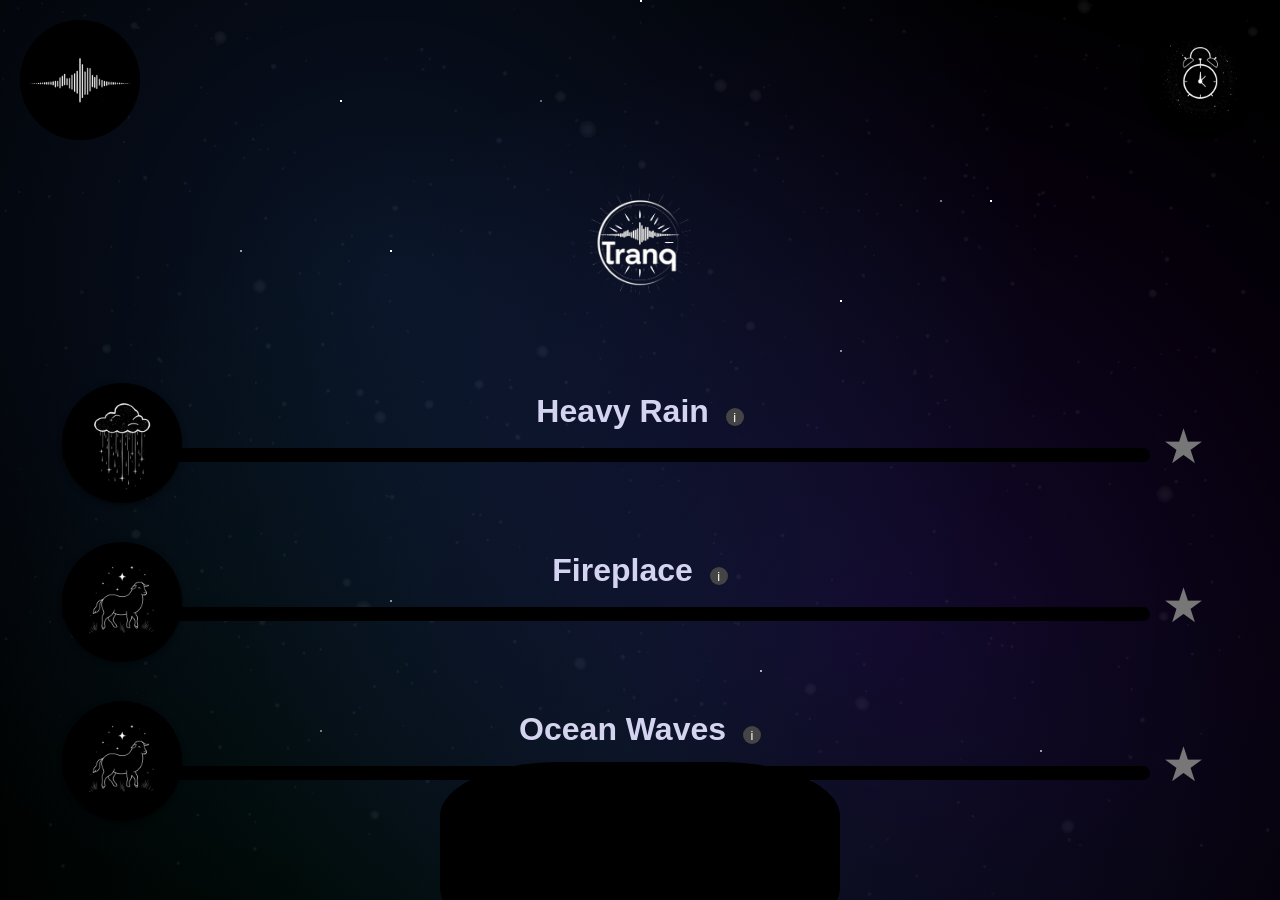
==== commit 23e98868: "Add files via upload" ====
--- a/index.html
+++ b/index.html
@@ -32,6 +32,35 @@
 
 <style>
 
+  .info-btn {
+  margin-left: 8px;
+  font-size: 0.8rem;
+  border: none;
+  background: #444;
+  color: white;
+  border-radius: 50%;
+  width: 18px;
+  height: 18px;
+  cursor: pointer;
+}
+
+.info-popup {
+  display: none;
+  position: absolute;
+  background: #222;
+  color: #fff;
+  padding: 8px 12px;
+  border-radius: 6px;
+  font-size: 0.85rem;
+  margin-top: 4px;
+  z-index: 10;
+  max-width: 240px;
+}
+
+.info-popup.active {
+  display: block;
+}
+
 
 </style>
 
@@ -79,7 +108,12 @@
         </a>
 
 <div class="soundControl" id="sound1">
-  <div class="soundLabel">Heavy Rain</div>
+  <div class="soundLabel">Heavy Rain
+     <button class="info-btn" data-info="heavyRain">i</button>
+  <div class="info-popup" id="info-heavyRain">
+    A deep rainfall sound to help you relax or focus.
+  </div>
+  </div>
   <audio class="audioPlayer" data-index="1" src="rain.mp3" autoplay loop></audio>
 
   <div style="display: flex; align-items: center;">
@@ -101,7 +135,12 @@
 
 
     <div class="soundControl"id="sound2">
-      <div class="soundLabel">Fireplace</div>
+      <div class="soundLabel">Fireplace
+         <button class="info-btn" data-info="heavyRain">i</button>
+  <div class="info-popup" id="info-heavyRain">
+    A deep rainfall sound to help you relax or focus.
+  </div>
+      </div>
 
       <audio class="audioPlayer" data-index="2" src="sounds/Fireplace.mp3" autoplay loop></audio>
             <div style="display: flex; align-items: center;">
@@ -121,7 +160,12 @@
     </div>
 
     <div class="soundControl" id="sound3">
-      <div class="soundLabel">Ocean Waves</div>
+      <div class="soundLabel">Ocean Waves
+         <button class="info-btn" data-info="heavyRain">i</button>
+  <div class="info-popup" id="info-heavyRain">
+    A deep rainfall sound to help you relax or focus.
+  </div>
+      </div>
       <audio class="audioPlayer" data-index="3" src="sounds/Ocean waves.mp3" autoplay loop></audio>
        <div style="display: flex; align-items: center;">
           <div style="flex: 1;">
@@ -143,7 +187,12 @@
 
 
     <div class="soundControl" id="sound4">
-      <div class="soundLabel">Blizzard</div>
+      <div class="soundLabel">Blizzard
+         <button class="info-btn" data-info="heavyRain">i</button>
+  <div class="info-popup" id="info-heavyRain">
+    A deep rainfall sound to help you relax or focus.
+  </div>
+      </div>
       <audio class="audioPlayer" data-index="4" src="sounds/blizzard.mp3" autoplay loop></audio>
       <div style="display: flex; align-items: center;">
           <div style="flex: 1;">
@@ -161,7 +210,12 @@
     </div>
 
     <div class="soundControl" id="sound5">
-      <div class="soundLabel">Nightime</div>
+      <div class="soundLabel">Nightime
+         <button class="info-btn" data-info="heavyRain">i</button>
+  <div class="info-popup" id="info-heavyRain">
+    A deep rainfall sound to help you relax or focus.
+  </div>
+      </div>
       <audio class="audioPlayer" data-index="5" src="sounds/Nightime.mp3" autoplay loop></audio>
       <div style="display: flex; align-items: center;">
           <div style="flex: 1;">
@@ -179,7 +233,12 @@
     </div>
 
     <div class="soundControl" id="sound6">
-      <div class="soundLabel">Continuous Thunder</div>
+      <div class="soundLabel">Continuous Thunder
+         <button class="info-btn" data-info="heavyRain">i</button>
+  <div class="info-popup" id="info-heavyRain">
+    A deep rainfall sound to help you relax or focus.
+  </div>
+      </div>
       <audio class="audioPlayer" data-index="6" src="sounds/Perfect thunder storm.mp3" autoplay loop></audio>
       <div style="display: flex; align-items: center;">
           <div style="flex: 1;">
@@ -197,7 +256,12 @@
     </div>
 
         <div class="soundControl" id="sound7">
-      <div class="soundLabel">Light rain and crickets</div>
+      <div class="soundLabel">Light rain and crickets
+         <button class="info-btn" data-info="heavyRain">i</button>
+  <div class="info-popup" id="info-heavyRain">
+    A deep rainfall sound to help you relax or focus.
+  </div>
+      </div>
       <audio class="audioPlayer" data-index="7" src="sounds/Light rain and crickets.mp3" autoplay loop></audio>
       <div style="display: flex; align-items: center;">
           <div style="flex: 1;">
@@ -215,7 +279,12 @@
     </div>
 
     <div class="soundControl" id="sound8">
-      <div class="soundLabel">Rainforest Ambience</div>
+      <div class="soundLabel">Rainforest Ambience
+         <button class="info-btn" data-info="heavyRain">i</button>
+  <div class="info-popup" id="info-heavyRain">
+    A deep rainfall sound to help you relax or focus.
+  </div>
+      </div>
       <audio class="audioPlayer" data-index="8" src="sounds/Rainforest ambience.mp3" autoplay loop></audio>
       <div style="display: flex; align-items: center;">
           <div style="flex: 1;">
@@ -233,7 +302,12 @@
     </div>
 
     <div class="soundControl" id="sound9">
-      <div class="soundLabel">Slow Breathing</div>
+      <div class="soundLabel">Slow Breathing
+         <button class="info-btn" data-info="heavyRain">i</button>
+  <div class="info-popup" id="info-heavyRain">
+    A deep rainfall sound to help you relax or focus.
+  </div>
+      </div>
       <audio class="audioPlayer" data-index="9" src="sounds/Slow breathing.mp3" autoplay loop></audio>
       <div style="display: flex; align-items: center;">
           <div style="flex: 1;">
@@ -251,7 +325,12 @@
     </div>
 
         <div class="soundControl" id="sound10">
-      <div class="soundLabel">Slow Heartbeat</div>
+      <div class="soundLabel">Slow Heartbeat
+         <button class="info-btn" data-info="heavyRain">i</button>
+  <div class="info-popup" id="info-heavyRain">
+    A deep rainfall sound to help you relax or focus.
+  </div>
+      </div>
       <audio class="audioPlayer" data-index="10" src="rain.mp3" autoplay loop></audio>
       <div style="display: flex; align-items: center;">
           <div style="flex: 1;">
@@ -269,7 +348,12 @@
     </div>
 
     <div class="soundControl" id="sound11">
-      <div class="soundLabel">Cat Purring</div>
+      <div class="soundLabel">Cat Purring
+         <button class="info-btn" data-info="heavyRain">i</button>
+  <div class="info-popup" id="info-heavyRain">
+    A deep rainfall sound to help you relax or focus.
+  </div>
+      </div>
       <audio class="audioPlayer" data-index="11" src="birds.mp3" autoplay loop></audio>
       <div style="display: flex; align-items: center;">
           <div style="flex: 1;">
@@ -287,7 +371,12 @@
     </div>
 
     <div class="soundControl" id="sound12">
-      <div class="soundLabel">Hot Summer Day </div>
+      <div class="soundLabel">Hot Summer Day
+         <button class="info-btn" data-info="heavyRain">i</button>
+  <div class="info-popup" id="info-heavyRain">
+    A deep rainfall sound to help you relax or focus.
+  </div>
+      </div>
       <audio class="audioPlayer" data-index="12" src="minkewhale.mp3" autoplay loop></audio>
       <div style="display: flex; align-items: center;">
           <div style="flex: 1;">
@@ -305,7 +394,12 @@
     </div>
 
         <div class="soundControl" id="sound13">
-      <div class="soundLabel">Lightning(synth)</div>
+      <div class="soundLabel">Lightning(synth)
+         <button class="info-btn" data-info="heavyRain">i</button>
+  <div class="info-popup" id="info-heavyRain">
+    A deep rainfall sound to help you relax or focus.
+  </div>
+      </div>
       <audio class="audioPlayer" data-index="13" src="rain.mp3" autoplay loop></audio>
       <div style="display: flex; align-items: center;">
           <div style="flex: 1;">
@@ -323,7 +417,12 @@
     </div>
 
     <div class="soundControl" id="sound14">
-      <div class="soundLabel">Lunescape</div>
+      <div class="soundLabel">Lunescape
+         <button class="info-btn" data-info="heavyRain">i</button>
+  <div class="info-popup" id="info-heavyRain">
+    A deep rainfall sound to help you relax or focus.
+  </div>
+      </div>
       <audio class="audioPlayer" data-index="14" src="birds.mp3" autoplay loop></audio>
       <div style="display: flex; align-items: center;">
           <div style="flex: 1;">
@@ -341,7 +440,12 @@
     </div>
 
     <div class="soundControl" id="sound15">
-      <div class="soundLabel">Mountain Stream</div>
+      <div class="soundLabel">Mountain Stream
+         <button class="info-btn" data-info="heavyRain">i</button>
+  <div class="info-popup" id="info-heavyRain">
+    A deep rainfall sound to help you relax or focus.
+  </div>
+      </div>
       <audio class="audioPlayer" data-index="15" src="minkewhale.mp3" autoplay loop></audio>
       <div style="display: flex; align-items: center;">
           <div style="flex: 1;">
@@ -364,7 +468,10 @@
 
     
     <div class="soundControl" id="sound16">
-      <div class="soundLabel">Classical Music</div>
+      <div class="soundLabel">Classical Music <button class="info-btn" data-info="heavyRain">i</button>
+  <div class="info-popup" id="info-heavyRain">
+    A deep rainfall sound to help you relax or focus.
+  </div></div>
       <div style="display: flex; align-items: center;">
           <div style="flex: 1;">
       <audio class="audioPlayer" data-index="1" src="rain.mp3" autoplay loop></audio>
@@ -382,7 +489,10 @@
     </div>
 
     <div class="soundControl" id="sound17">
-      <div class="soundLabel">Binaural Beats🎧</div>
+      <div class="soundLabel">Binaural Beats🎧 <button class="info-btn" data-info="heavyRain">i</button>
+  <div class="info-popup" id="info-heavyRain">
+    A deep rainfall sound to help you relax or focus.
+  </div></div>
       <audio class="audioPlayer" data-index="2" src="birds.mp3" autoplay loop></audio>
       <div style="display: flex; align-items: center;">
           <div style="flex: 1;">
@@ -400,7 +510,10 @@
     </div>
 
     <div class="soundControl" id="sound18">
-      <div class="soundLabel">Lofi Beats</div>
+      <div class="soundLabel">Lofi Beats <button class="info-btn" data-info="heavyRain">i</button>
+  <div class="info-popup" id="info-heavyRain">
+    A deep rainfall sound to help you relax or focus.
+  </div></div>
       <audio class="audioPlayer" data-index="3" src="minkewhale.mp3" autoplay loop></audio>
       <div style="display: flex; align-items: center;">
           <div style="flex: 1;">
@@ -420,7 +533,12 @@
 
 
     <div class="soundControl" id="sound19">
-      <div class="soundLabel">528hz</div>
+      <div class="soundLabel">528hz(Solfeggio)
+         <button class="info-btn" data-info="heavyRain">i</button>
+  <div class="info-popup" id="info-heavyRain">
+    A deep rainfall sound to help you relax or focus.
+  </div>
+      </div>
       <audio class="audioPlayer" data-index="4" src="rain.mp3" autoplay loop></audio>
       <div style="display: flex; align-items: center;">
           <div style="flex: 1;">
@@ -438,7 +556,12 @@
     </div>
 
     <div class="soundControl" id="sound20">
-      <div class="soundLabel">60hz</div>
+      <div class="soundLabel">60hz(Relaxing)
+         <button class="info-btn" data-info="heavyRain">i</button>
+  <div class="info-popup" id="info-heavyRain">
+    A deep rainfall sound to help you relax or focus.
+  </div>
+      </div>
       <audio class="audioPlayer" data-index="5" src="birds.mp3" autoplay loop></audio>
       <div style="display: flex; align-items: center;">
           <div style="flex: 1;">
@@ -456,7 +579,12 @@
     </div>
 
     <div class="soundControl" id="sound21">
-      <div class="soundLabel">Delta State 🎧</div>
+      <div class="soundLabel">Delta State 🎧
+         <button class="info-btn" data-info="heavyRain">i</button>
+  <div class="info-popup" id="info-heavyRain">
+    A deep rainfall sound to help you relax or focus.
+  </div>
+      </div>
       <audio class="audioPlayer" data-index="6" src="minkewhale.mp3" autoplay loop></audio>
       <div style="display: flex; align-items: center;">
           <div style="flex: 1;">
@@ -474,7 +602,12 @@
     </div>
 
         <div class="soundControl" id="sound22">
-      <div class="soundLabel">Alpha State 🎧</div>
+      <div class="soundLabel">Alpha State 🎧
+         <button class="info-btn" data-info="heavyRain">i</button>
+  <div class="info-popup" id="info-heavyRain">
+    A deep rainfall sound to help you relax or focus.
+  </div>
+      </div>
       <audio class="audioPlayer" data-index="7" src="rain.mp3" autoplay loop></audio>
       <div style="display: flex; align-items: center;">
           <div style="flex: 1;">
@@ -492,7 +625,12 @@
     </div>
 
     <div class="soundControl" id="sound23">
-      <div class="soundLabel">Theta State 🎧</div>
+      <div class="soundLabel">Theta State 🎧
+         <button class="info-btn" data-info="heavyRain">i</button>
+  <div class="info-popup" id="info-heavyRain">
+    A deep rainfall sound to help you relax or focus.
+  </div>
+      </div>
       <audio class="audioPlayer" data-index="8" src="birds.mp3" autoplay loop></audio>
       <div style="display: flex; align-items: center;">
           <div style="flex: 1;">
@@ -510,7 +648,12 @@
     </div>
 
     <div class="soundControl" id="sound24">
-      <div class="soundLabel">Earthquake</div>
+      <div class="soundLabel">Earthquake
+         <button class="info-btn" data-info="heavyRain">i</button>
+  <div class="info-popup" id="info-heavyRain">
+    A deep rainfall sound to help you relax or focus.
+  </div>
+      </div>
       <audio class="audioPlayer" data-index="9" src="minkewhale.mp3" autoplay loop></audio>
       <div style="display: flex; align-items: center;">
           <div style="flex: 1;">
@@ -528,7 +671,12 @@
     </div>
 
         <div class="soundControl" id="sound25">
-      <div class="soundLabel">GUlls</div>
+      <div class="soundLabel">GUlls
+         <button class="info-btn" data-info="heavyRain">i</button>
+  <div class="info-popup" id="info-heavyRain">
+    A deep rainfall sound to help you relax or focus.
+  </div>
+      </div>
       <audio class="audioPlayer" data-index="10" src="rain.mp3" autoplay loop></audio>
       <div style="display: flex; align-items: center;">
           <div style="flex: 1;"> 
@@ -546,7 +694,12 @@
     </div>
 
     <div class="soundControl" id="sound26">
-      <div class="soundLabel">Heavy Rain(into flood)</div>
+      <div class="soundLabel">Heavy Rain(into flood)
+         <button class="info-btn" data-info="heavyRain">i</button>
+  <div class="info-popup" id="info-heavyRain">
+    A deep rainfall sound to help you relax or focus.
+  </div>
+      </div>
       <audio class="audioPlayer" data-index="11" src="birds.mp3" autoplay loop></audio>
       <div style="display: flex; align-items: center;">
           <div style="flex: 1;">
@@ -564,7 +717,12 @@
     </div>
 
     <div class="soundControl" id="sound27">
-      <div class="soundLabel">Hot Summer Day </div>
+      <div class="soundLabel">Hot Summer Day
+         <button class="info-btn" data-info="heavyRain">i</button>
+  <div class="info-popup" id="info-heavyRain">
+    A deep rainfall sound to help you relax or focus.
+  </div>
+      </div>
       <audio class="audioPlayer" data-index="12" src="minkewhale.mp3" autoplay loop></audio>
       <div style="display: flex; align-items: center;">
           <div style="flex: 1;">
@@ -582,7 +740,12 @@
     </div>
 
         <div class="soundControl" id="sound28">
-      <div class="soundLabel">Lightning(synth)</div>
+      <div class="soundLabel">Lightning(synth)
+         <button class="info-btn" data-info="heavyRain">i</button>
+  <div class="info-popup" id="info-heavyRain">
+    A deep rainfall sound to help you relax or focus.
+  </div>
+      </div>
       <audio class="audioPlayer" data-index="13" src="rain.mp3" autoplay loop></audio>
       <div style="display: flex; align-items: center;">
           <div style="flex: 1;">
@@ -600,7 +763,12 @@
     </div>
 
     <div class="soundControl" id="sound29">
-      <div class="soundLabel">Lunescape</div>
+      <div class="soundLabel">Lunescape
+         <button class="info-btn" data-info="heavyRain">i</button>
+  <div class="info-popup" id="info-heavyRain">
+    A deep rainfall sound to help you relax or focus.
+  </div>
+      </div>
       <audio class="audioPlayer" data-index="14" src="birds.mp3" autoplay loop></audio>
       <div style="display: flex; align-items: center;">
           <div style="flex: 1;">
@@ -618,7 +786,12 @@
     </div>
 
     <div class="soundControl" id="sound30">
-      <div class="soundLabel">Mountain Stream</div>
+      <div class="soundLabel">Mountain Stream
+         <button class="info-btn" data-info="heavyRain">i</button>
+  <div class="info-popup" id="info-heavyRain">
+    A deep rainfall sound to help you relax or focus.
+  </div>
+      </div>
       <audio class="audioPlayer" data-index="15" src="minkewhale.mp3" autoplay loop></audio>
       <div style="display: flex; align-items: center;">
           <div style="flex: 1;">
@@ -670,6 +843,30 @@
 
 </div>
 
+
+<script>
+  document.querySelectorAll('.info-btn').forEach(btn => {
+  btn.addEventListener('click', () => {
+    const infoId = btn.dataset.info;
+    const popup = document.getElementById(`info-${infoId}`);
+
+    // close any open popups first
+    document.querySelectorAll('.info-popup').forEach(p => p.classList.remove('active'));
+
+    // toggle this one
+    popup.classList.toggle('active');
+  });
+});
+
+// optional: close popup if clicking outside
+document.addEventListener('click', e => {
+  if (!e.target.classList.contains('info-btn')) {
+    document.querySelectorAll('.info-popup').forEach(p => p.classList.remove('active'));
+  }
+});
+
+</script>
+
 <script src="scripts.js"></script>
 
 </body>
--- a/style.css
+++ b/style.css
@@ -171,6 +171,68 @@
       font-size: 2rem;
     }
 
+/* dreamy floating animation */
+@keyframes popupFadeIn {
+  0% {
+    opacity: 0;
+    transform: translate(-50%, -50%) scale(0.8);
+    filter: blur(10px);
+  }
+  100% {
+    opacity: 1;
+    transform: translate(-50%, -50%) scale(1);
+    filter: blur(0);
+  }
+}
+
+@keyframes popupFadeOut {
+  0% {
+    opacity: 1;
+    transform: translate(-50%, -50%) scale(1);
+    filter: blur(0);
+  }
+  100% {
+    opacity: 0;
+    transform: translate(-50%, -50%) scale(0.8);
+    filter: blur(10px);
+  }
+}
+
+.info-popup {
+  display: none;
+  position: fixed;
+  left: 50%;
+  top: 60%;
+  transform: translate(-50%, -50%);
+  
+  background: rgba(0, 0, 0, 0.85);
+  color: #fff;
+  padding: 40px 90px;
+  text-align: center;
+  border-radius: 20px;
+  font-size: 2.5rem;
+  min-height: 15vh;
+  min-width: 800px;
+  max-width: 80vw;
+  
+  z-index: 1000;
+  box-shadow: 0 0 40px rgba(173, 216, 230, 0.5); /* soft glowing edge */
+  
+  backdrop-filter: blur(12px); /* dreamy glassy feel */
+}
+
+/* When active, animate in */
+.info-popup.active {
+  display: block;
+  animation: popupFadeIn 1s ease forwards;
+  z-index: 1000 !important;
+}
+
+/* Optional: when hiding, animate out */
+.info-popup.closing {
+  animation: popupFadeOut 0.8s ease forwards;
+}
+
 
 
 .close-btn {
@@ -346,7 +408,7 @@
       background-size: contain;
       z-index: 5000;
       border: none;
-      border-radius: 8px;
+      border-radius: 50%;
       margin-top: calc(-1 * (clamp(40px, 10vw, 60px) / 2) + 7px);
       cursor: pointer;
       box-shadow: 0 2px 5px rgba(0, 0, 0, 0.5);
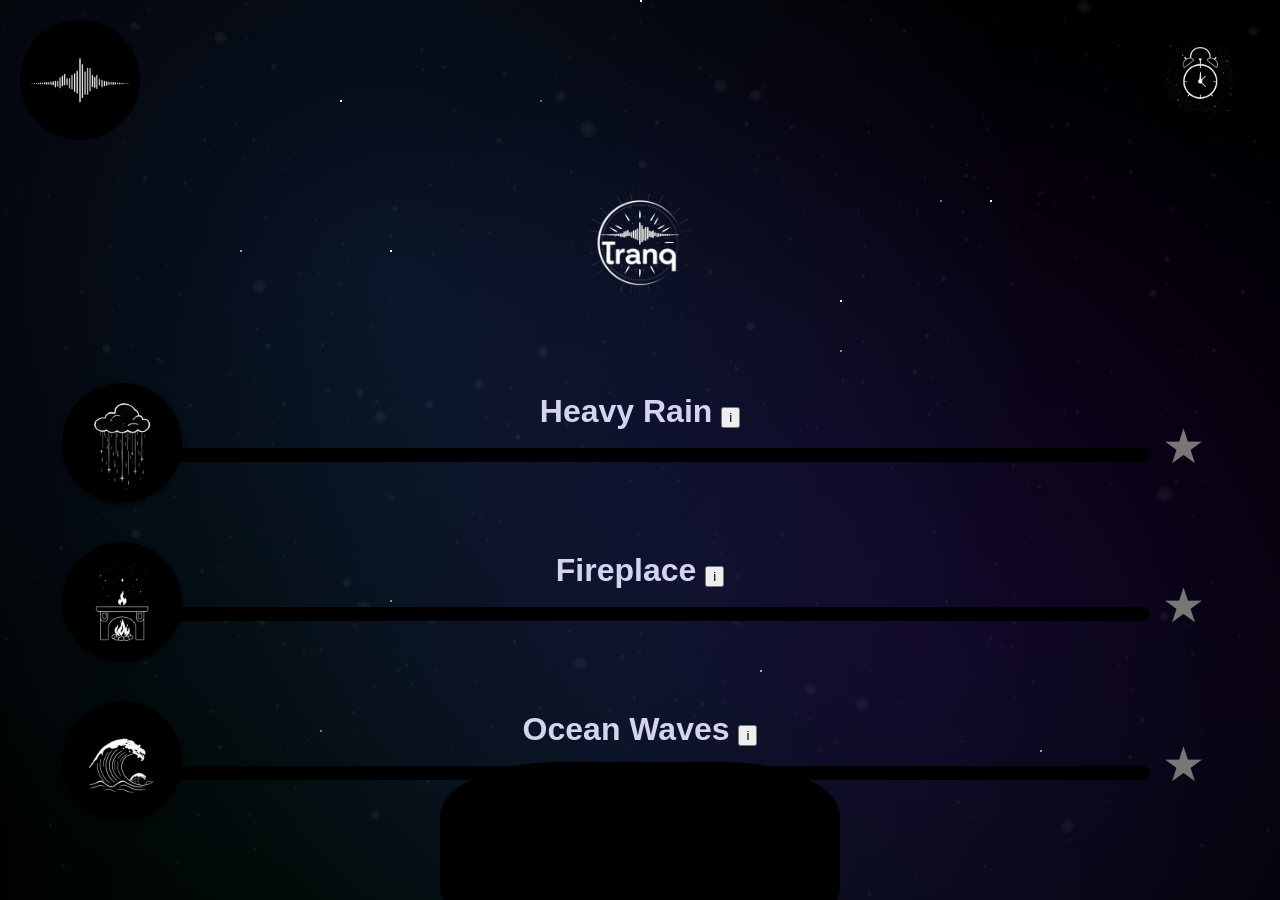
==== commit b63ce4c6: "Update index.html" ====
--- a/index.html
+++ b/index.html
@@ -32,34 +32,7 @@
 
 <style>
 
-  .info-btn {
-  margin-left: 8px;
-  font-size: 0.8rem;
-  border: none;
-  background: #444;
-  color: white;
-  border-radius: 50%;
-  width: 18px;
-  height: 18px;
-  cursor: pointer;
-}
-
-.info-popup {
-  display: none;
-  position: absolute;
-  background: #222;
-  color: #fff;
-  padding: 8px 12px;
-  border-radius: 6px;
-  font-size: 0.85rem;
-  margin-top: 4px;
-  z-index: 10;
-  max-width: 240px;
-}
-
-.info-popup.active {
-  display: block;
-}
+
 
 
 </style>
@@ -106,7 +79,7 @@
   <a style="text-align: center; padding: .4rem; margin-top: 0vh; margin-bottom: -2vh;" href="index.html">
           <img class="logo" style="height: 12vh; margin-top: 6vh;" src="imgs/logo5.png" alt="">
         </a>
-
+<!--        <img src="imgs/share.png" alt="">-->
 <div class="soundControl" id="sound1">
   <div class="soundLabel">Heavy Rain
      <button class="info-btn" data-info="heavyRain">i</button>
@@ -150,7 +123,7 @@
         class="volumeControl"
         data-index="2"
         min="0" max="1" step="0.01" value="0"
-        style="width: 85vw; --thumb-img: url('imgs/farm.night.jpeg');"
+        style="width: 85vw; --thumb-img: url('imgs/fireplace.jpg');"
         aria-label="Volume control for Birds sound"
       >
       </div>
@@ -174,7 +147,7 @@
         class="volumeControl"
         data-index="3"
         min="0" max="1" step="0.01" value="0"
-        style="width: 85vw; --thumb-img: url('imgs/farm.night.jpeg');"
+        style="width: 85vw; --thumb-img: url('imgs/ocean_waves.jpg');"
         aria-label="Volume control for Minke Whale sound"
       >
       </div>
@@ -201,7 +174,7 @@
         class="volumeControl"
         data-index="4"
         min="0" max="1" step="0.01" value="0"
-        style="width: 85vw; --thumb-img: url('imgs/mountain.stream.jpeg');"
+        style="width: 85vw; --thumb-img: url('imgs/blizzard.jpg');"
         aria-label="Volume control for Rain sound"
       ></div>
 <div style="margin-left: 14px; margin-top: -2.5rem;">
@@ -224,7 +197,7 @@
         class="volumeControl"
         data-index="5"
         min="0" max="1" step="0.01" value="0"
-        style="width: 85vw; --thumb-img: url('imgs/icon.png');"
+        style="width: 85vw; --thumb-img: url('imgs/nightime.jpg');"
         aria-label="Volume control for Birds sound"
       ></div>
 <div style="margin-left: 14px; margin-top: -2.5rem;">
@@ -247,7 +220,7 @@
         class="volumeControl"
         data-index="6"
         min="0" max="1" step="0.01" value="0"
-        style="width: 85vw; --thumb-img: url('imgs/icon.png');"
+        style="width: 85vw; --thumb-img: url('imgs/lightning.jpg');"
         aria-label="Volume control for Minke Whale sound"
       ></div>
 <div style="margin-left: 14px; margin-top: -2.5rem;">
@@ -270,7 +243,7 @@
         class="volumeControl"
         data-index="7"
         min="0" max="1" step="0.01" value="0"
-        style="width: 85vw; --thumb-img: url('imgs/icon.png');"
+        style="width: 85vw; --thumb-img: url('imgs/rain-crickets.jpg');"
         aria-label="Volume control for Rain sound"
       ></div>
 <div style="margin-left: 14px; margin-top: -2.5rem;">
@@ -293,7 +266,7 @@
         class="volumeControl"
         data-index="8"
         min="0" max="1" step="0.01" value="0"
-        style="width: 85vw; --thumb-img: url('imgs/icon.png');"
+        style="width: 85vw; --thumb-img: url('imgs/rainforest.jpg');"
         aria-label="Volume control for Birds sound"
       ></div>
 <div style="margin-left: 14px; margin-top: -2.5rem;">
@@ -316,7 +289,7 @@
         class="volumeControl"
         data-index="9"
         min="0" max="1" step="0.01" value="0"
-        style="width: 85vw; --thumb-img: url('imgs/icon.png');"
+        style="width: 85vw; --thumb-img: url('imgs/man_breathing.jpg');"
         aria-label="Volume control for Minke Whale sound"
       ></div>
 <div style="margin-left: 14px; margin-top: -2.5rem;">
@@ -339,7 +312,7 @@
         class="volumeControl"
         data-index="10"
         min="0" max="1" step="0.01" value="0"
-        style="width: 85vw; --thumb-img: url('imgs/icon.png');"
+        style="width: 85vw; --thumb-img: url('imgs/heartbeat.jpg');"
         aria-label="Volume control for Rain sound"
       ></div>
 <div style="margin-left: 14px; margin-top: -2.5rem;">
@@ -362,7 +335,7 @@
         class="volumeControl"
         data-index="11"
         min="0" max="1" step="0.01" value="0"
-        style="width: 85vw; --thumb-img: url('imgs/icon.png');"
+        style="width: 85vw; --thumb-img: url('imgs/cat.jpg');"
         aria-label="Volume control for Birds sound"
       ></div>
 <div style="margin-left: 14px; margin-top: -2.5rem;">
@@ -385,7 +358,7 @@
         class="volumeControl"
         data-index="12"
         min="0" max="1" step="0.01" value="0"
-        style="width: 85vw; --thumb-img: url('imgs/icon.png');"
+        style="width: 85vw; --thumb-img: url('imgs/summerday.jpg');"
         aria-label="Volume control for Minke Whale sound"
       ></div>
 <div style="margin-left: 14px; margin-top: -2.5rem;">
